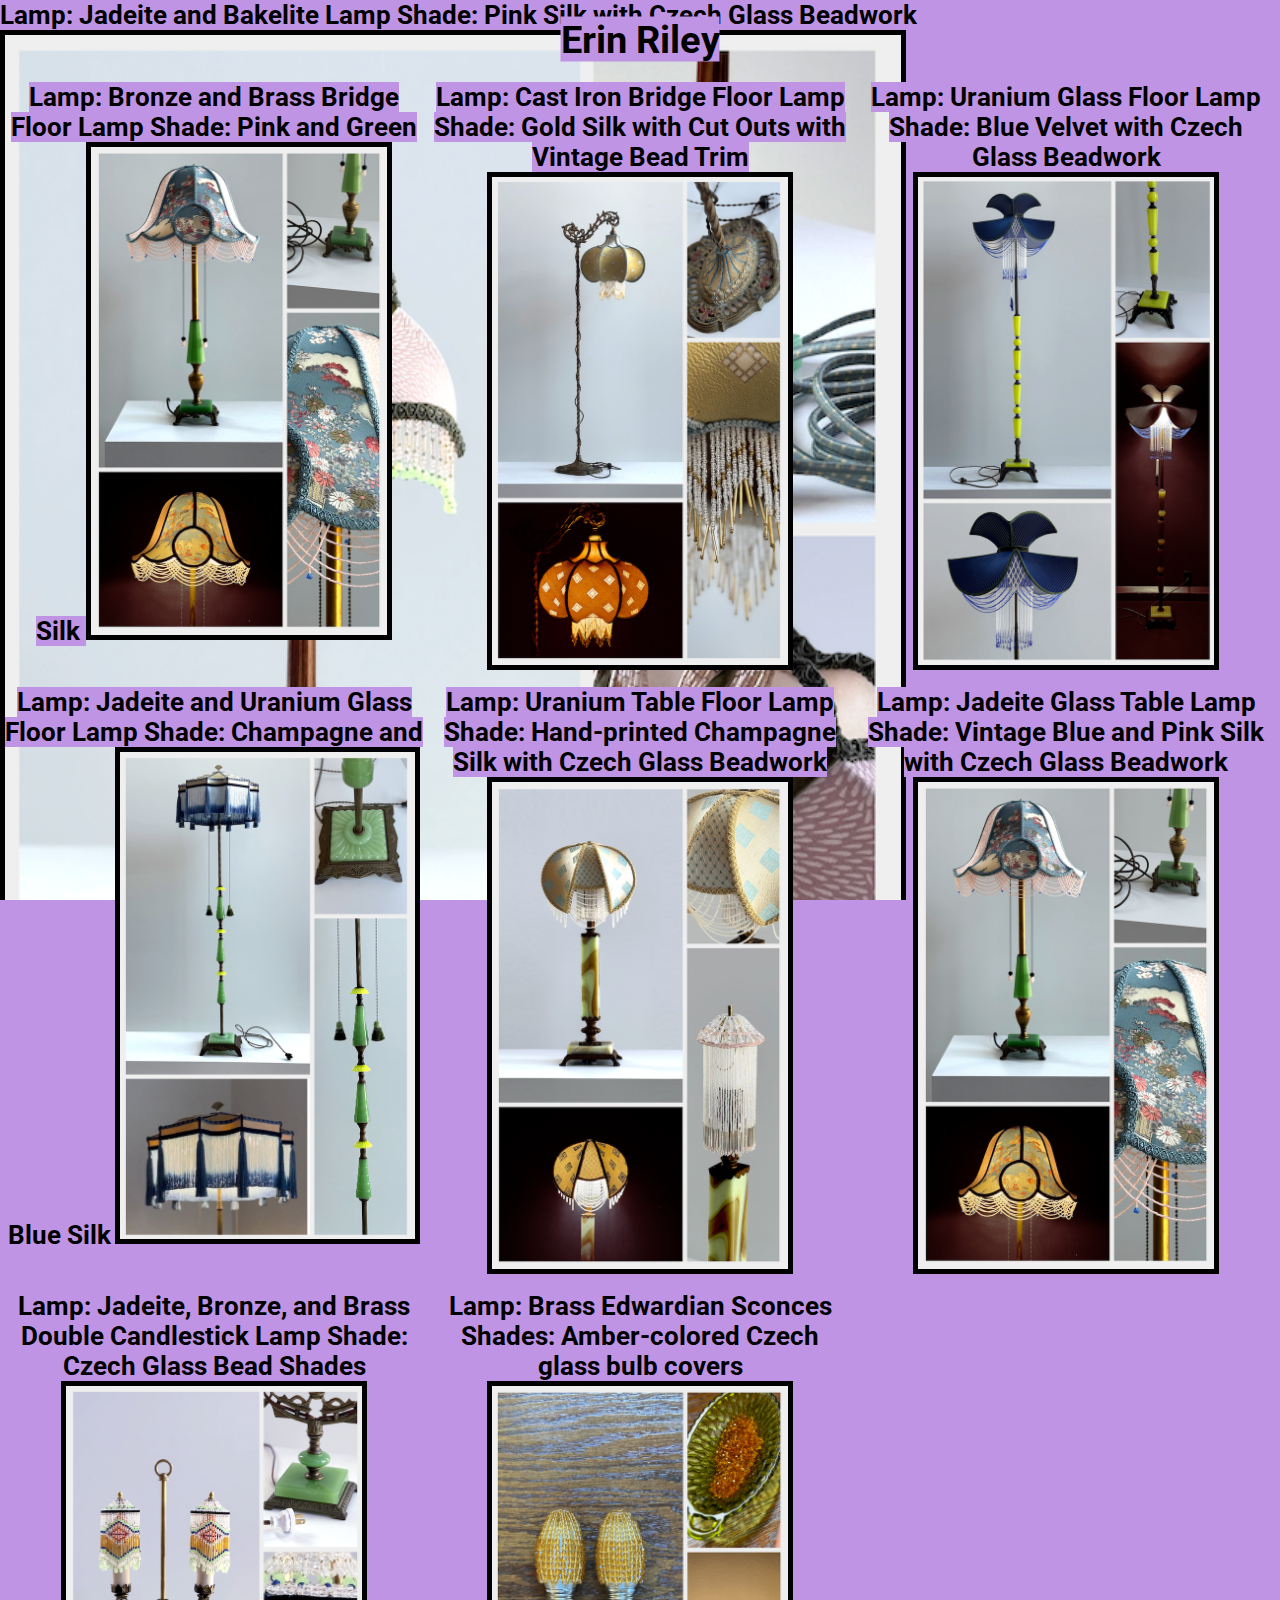
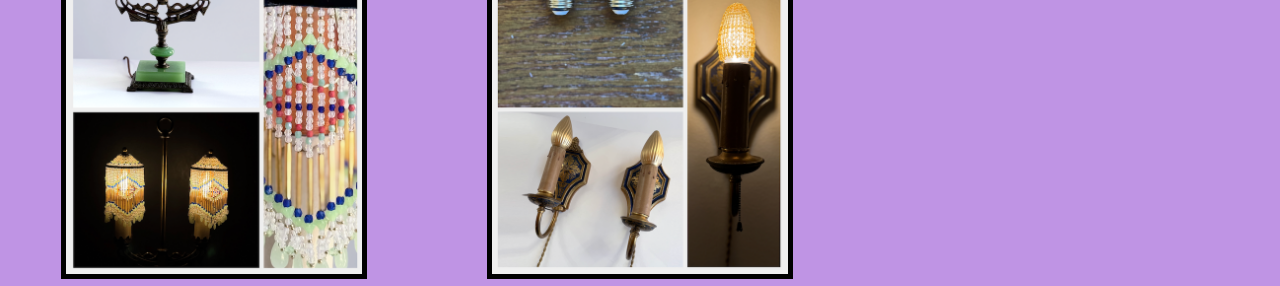
==== main.html @ 6bad0a4f "updates" ====
<!DOCTYPE html><html lang="en">

  <head>
    <link rel="stylesheet" type="text/css" href="style.css">
    <meta charset="utf-8">
    <link rel="preconnect" href="https://fonts.googleapis.com">
    <link rel="preconnect" href="https://fonts.gstatic.com" crossorigin>
    <link href="https://fonts.googleapis.com/css2?family=Courier+Prime:wght@400;700&display=swap" rel="stylesheet">
  <link rel="preconnect" href="https://fonts.googleapis.com">
<link rel="preconnect" href="https://fonts.gstatic.com" crossorigin>
<link href="https://fonts.googleapis.com/css2?family=Edu+SA+Beginner:wght@400;500;600;700&family=Roboto:wght@500&display=swap" rel="stylesheet">
    </head>

  <title>|~E. Riley Art Deco Lamps~|</title>

  <body>

    <h1> Erin Riley</h1>
    <p>
    <a
      Art Deco Lamps and Lampshades
    </a>
    </p>


    <table>

  <tr>
    <td>
      <h3> Lamp: Bronze and Brass Bridge Floor Lamp 
Shade: Pink and Green Silk </h3>
        <img src = 'imgs/PinkBlueBell.png' width=70%>
      </a>
    </td>

    <td>
      <h3> Lamp: Cast Iron Bridge Floor Lamp 
Shade: Gold Silk with Cut Outs with Vintage Bead Trim</h3>
        <img src = 'imgs/BlueGoldOnion.png' width=70%>
      </a>
    </td>

    <td>
      <h3>Lamp: Uranium Glass Floor Lamp 
Shade: Blue Velvet with Czech Glass Beadwork</h3>
        <img src = 'imgs/BlueVelvet.png' width=70%>
      </a>
    </td>

  </tr>

  <tr>
    <td>
      <h3>Lamp: Jadeite and Uranium Glass Floor Lamp 
Shade: Champagne and Blue Silk</h3>
        <img src = 'imgs/BlueCarosel.png' width=70%>
      </a>
    </td>

    <td>
      <h3>Lamp: Uranium Table Floor Lamp 
Shade: Hand-printed Champagne Silk with Czech Glass Beadwork</h3>
        <img src = 'imgs/TwoPartClaw.png' width=70%>
      </a>
    </td>

    <td>
      <h3>Lamp: Jadeite Glass Table Lamp 
Shade: Vintage Blue and Pink Silk with Czech Glass Beadwork</h3>
        <img src = 'imgs/PinkBlueBell.png' width=70%>
      </a>
    </td>
  </tr>
<tr>
      <h3>Lamp: Jadeite and Bakelite Lamp 
Shade: Pink Silk with Czech Glass Beadwork</h3>
        <img src = 'imgs/PinkWbeads.png' width=70%>
      </a>
    </td>

    <td>
      <h3>Lamp: Jadeite, Bronze, and Brass Double Candlestick Lamp
Shade: Czech Glass Bead Shades</h3>
        <img src = 'imgs/DoubleCandle.png' width=70%>
      </a>
    </td>
   <td>
      <h3>Lamp: Brass Edwardian Sconces 
Shades: Amber-colored Czech glass bulb covers</h3>
        <img src = 'imgs/CobaltSconces.png' width=70%>
      </a>
    </td>

    <td>
  </tr>

</table>

  </body>

</html>
---- style.css ----
html, body {
  margin: 0;
  padding: 0;
  height: 100%; 
  overflow: hidden;
  font-family: 'Courier Prime', monospace;
  background-color: rgb(191, 148, 228);
  font-family: 'Edu SA Beginner', cursive;
font-family: 'Roboto', sans-serif;
}

canvas {
  display: block;
  z-index: -1;
  width:100%;
}

img {
  border: 5px solid #000;
}

h1{
  color: black;
     position: absolute;
     left: 50%;
     transform: translateX(-50%) translateY(-50%);
     text-align: center;
     top: 1vw;
     display: inline; background: rgb(191, 148, 228);
     font-size:3vw;
}

h3{
color: black;
display: inline; background: rgb(191, 148, 228);
font-size:2vw;
}

p{
    position: absolute;
    font-size: 0.875em;
    left: 50%;
    transform: translateX(-50%) translateY(-50%);
    text-align:center;
    top: 4vw;
    display: inline; background: rgb(191, 148, 228);
    font-size:1.5vw;
}

table{
  position: absolute;
  z-index: 1;
  width:100%;
  top: 5.5vw;
}

td {
    width: 25vw;
    height: 25vw;
    vertical-align: baseline;
    padding-top:10px;
    text-align:center;
}
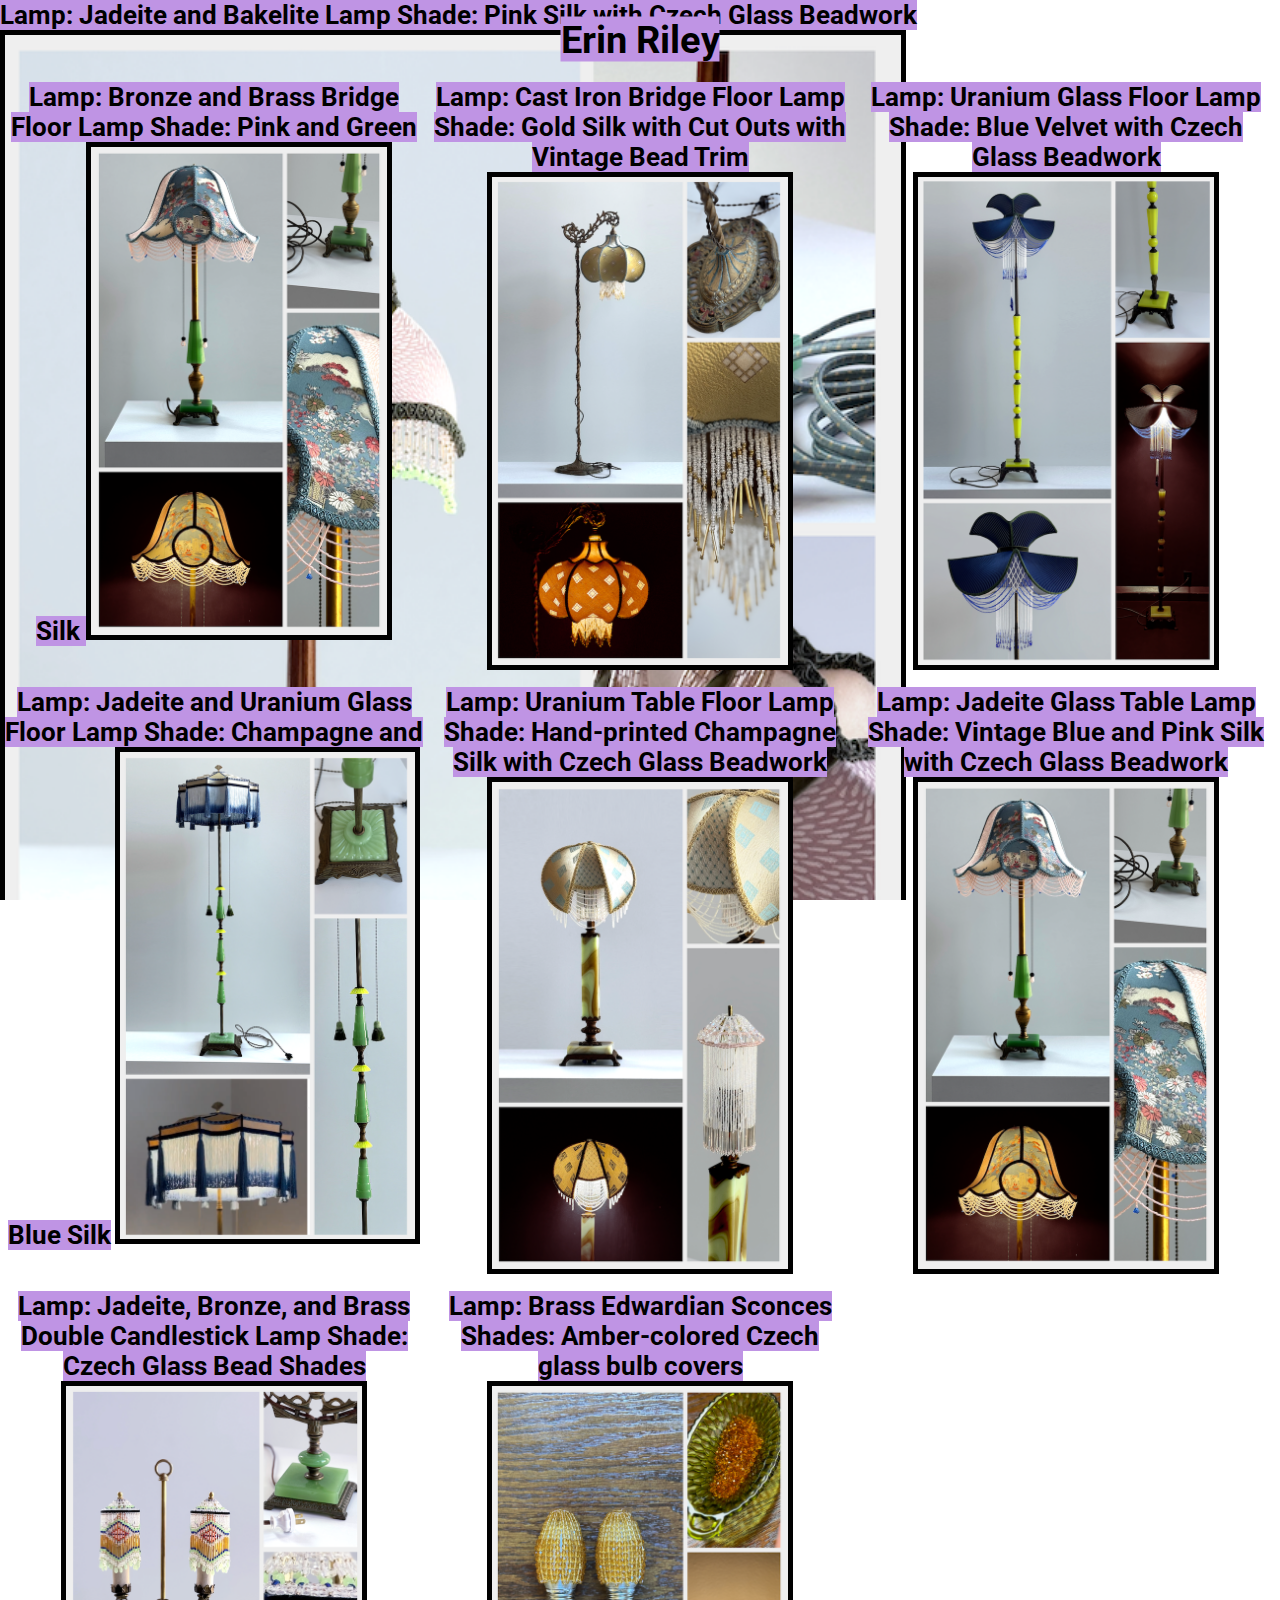
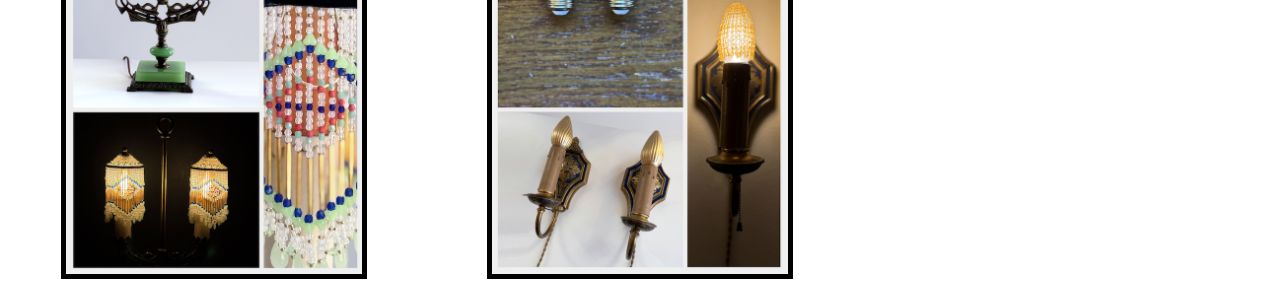
==== commit f7bb7aa2: "edits" ====
--- a/main.html
+++ b/main.html
@@ -19,7 +19,7 @@
     <p>
     <a
       Art Deco Lamps and Lampshades
-    </a>
+  
     </p>
 
 
@@ -30,21 +30,21 @@
       <h3> Lamp: Bronze and Brass Bridge Floor Lamp 
 Shade: Pink and Green Silk </h3>
         <img src = 'imgs/PinkBlueBell.png' width=70%>
-      </a>
+
     </td>
 
     <td>
       <h3> Lamp: Cast Iron Bridge Floor Lamp 
 Shade: Gold Silk with Cut Outs with Vintage Bead Trim</h3>
         <img src = 'imgs/BlueGoldOnion.png' width=70%>
-      </a>
+
     </td>
 
     <td>
       <h3>Lamp: Uranium Glass Floor Lamp 
 Shade: Blue Velvet with Czech Glass Beadwork</h3>
         <img src = 'imgs/BlueVelvet.png' width=70%>
-      </a>
+   
     </td>
 
   </tr>
@@ -54,41 +54,41 @@
       <h3>Lamp: Jadeite and Uranium Glass Floor Lamp 
 Shade: Champagne and Blue Silk</h3>
         <img src = 'imgs/BlueCarosel.png' width=70%>
-      </a>
+ 
     </td>
 
     <td>
       <h3>Lamp: Uranium Table Floor Lamp 
 Shade: Hand-printed Champagne Silk with Czech Glass Beadwork</h3>
         <img src = 'imgs/TwoPartClaw.png' width=70%>
-      </a>
+  
     </td>
 
     <td>
       <h3>Lamp: Jadeite Glass Table Lamp 
 Shade: Vintage Blue and Pink Silk with Czech Glass Beadwork</h3>
         <img src = 'imgs/PinkBlueBell.png' width=70%>
-      </a>
+  
     </td>
   </tr>
 <tr>
       <h3>Lamp: Jadeite and Bakelite Lamp 
 Shade: Pink Silk with Czech Glass Beadwork</h3>
         <img src = 'imgs/PinkWbeads.png' width=70%>
-      </a>
+
     </td>
 
     <td>
       <h3>Lamp: Jadeite, Bronze, and Brass Double Candlestick Lamp
 Shade: Czech Glass Bead Shades</h3>
         <img src = 'imgs/DoubleCandle.png' width=70%>
-      </a>
+
     </td>
    <td>
       <h3>Lamp: Brass Edwardian Sconces 
 Shades: Amber-colored Czech glass bulb covers</h3>
         <img src = 'imgs/CobaltSconces.png' width=70%>
-      </a>
+  
     </td>
 
     <td>
--- a/style.css
+++ b/style.css
@@ -5,7 +5,7 @@
   height: 100%; 
   overflow: hidden;
   font-family: 'Courier Prime', monospace;
-  background-color: rgb(191, 148, 228);
+  background-color: white;
   font-family: 'Edu SA Beginner', cursive;
 font-family: 'Roboto', sans-serif;
 }
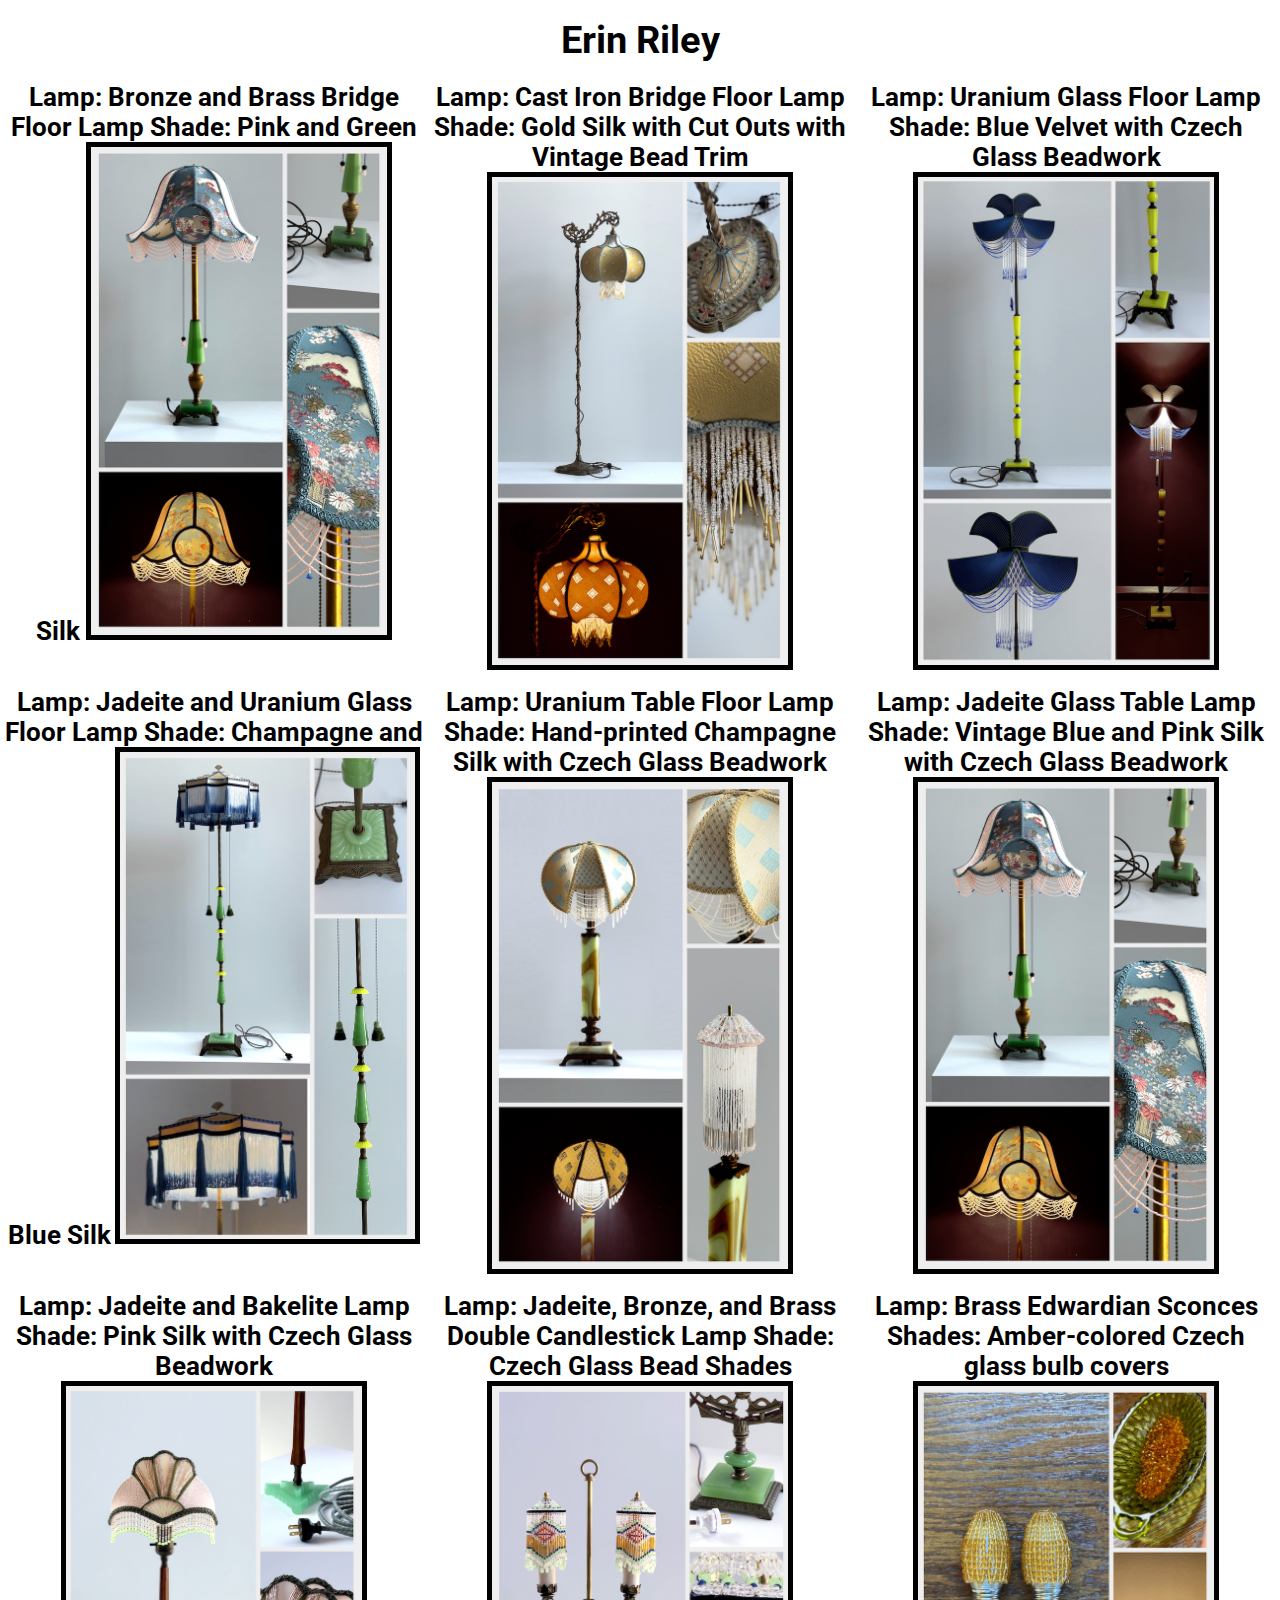
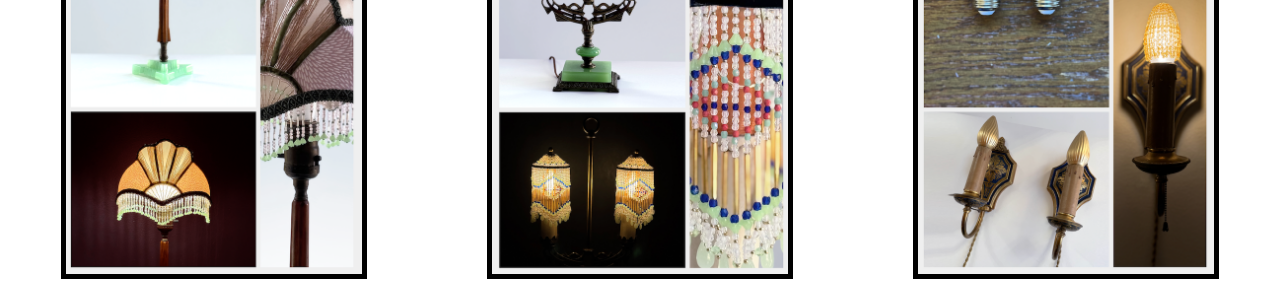
==== commit 958b7ff9: "Update main.html" ====
--- a/main.html
+++ b/main.html
@@ -72,6 +72,7 @@
     </td>
   </tr>
 <tr>
+    <td>
       <h3>Lamp: Jadeite and Bakelite Lamp 
 Shade: Pink Silk with Czech Glass Beadwork</h3>
         <img src = 'imgs/PinkWbeads.png' width=70%>
@@ -91,7 +92,6 @@
   
     </td>
 
-    <td>
   </tr>
 
 </table>
--- a/style.css
+++ b/style.css
@@ -27,13 +27,13 @@
      transform: translateX(-50%) translateY(-50%);
      text-align: center;
      top: 1vw;
-     display: inline; background: rgb(191, 148, 228);
+     display: inline; background: white;
      font-size:3vw;
 }
 
 h3{
 color: black;
-display: inline; background: rgb(191, 148, 228);
+display: inline; background: white;
 font-size:2vw;
 }
 
@@ -44,7 +44,7 @@
     transform: translateX(-50%) translateY(-50%);
     text-align:center;
     top: 4vw;
-    display: inline; background: rgb(191, 148, 228);
+    display: inline; background: white;
     font-size:1.5vw;
 }
 
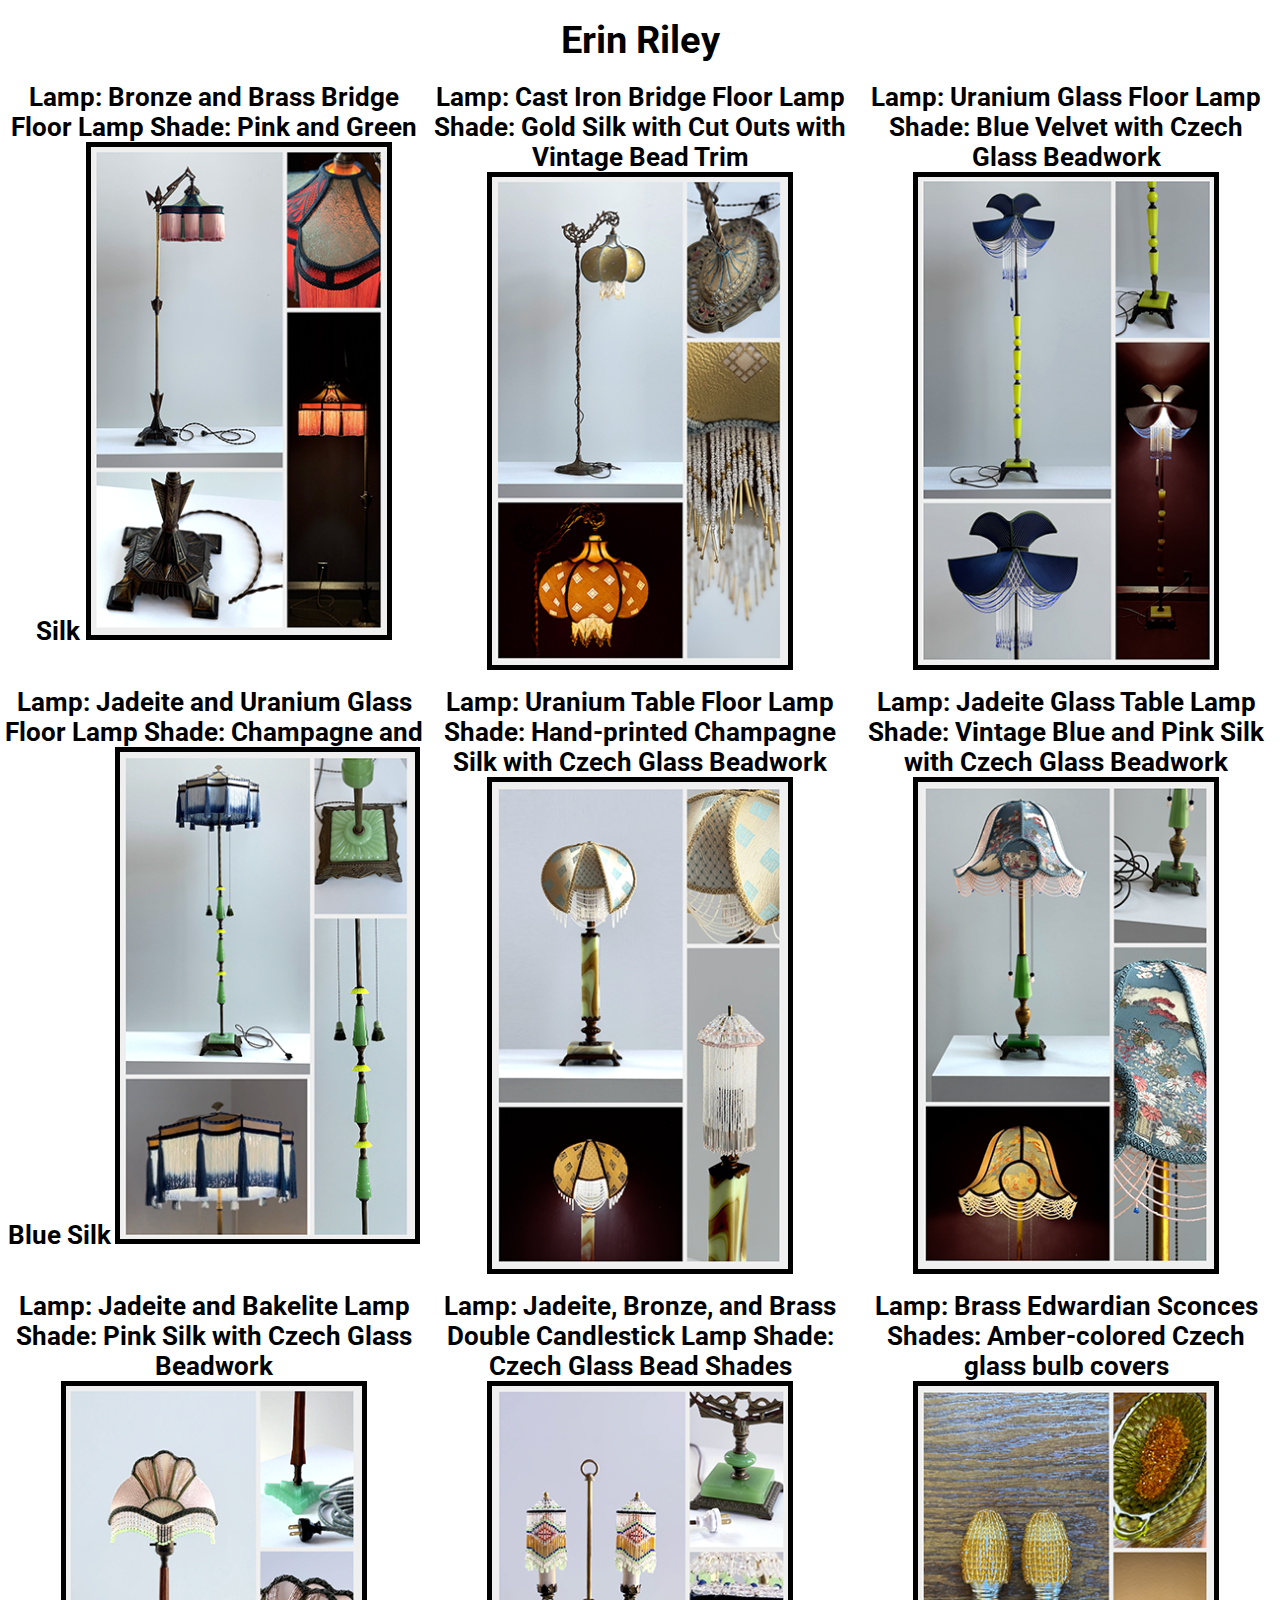
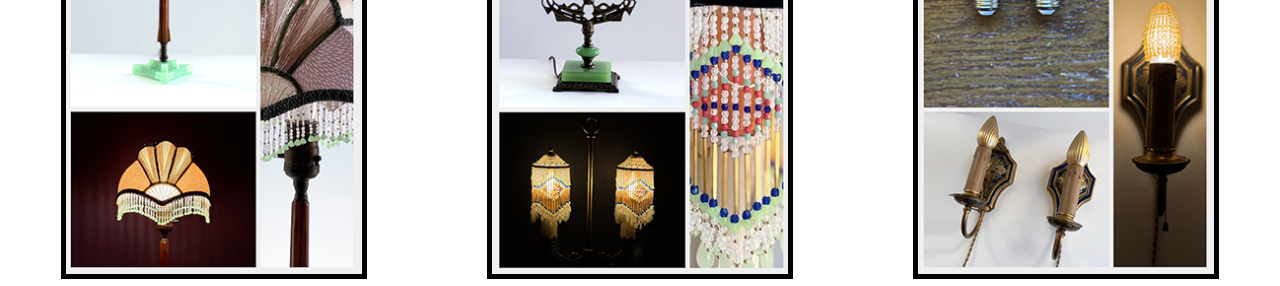
==== commit 861ee07c: "HR IMAGES" ====
--- a/main.html
+++ b/main.html
@@ -29,7 +29,9 @@
     <td>
       <h3> Lamp: Bronze and Brass Bridge Floor Lamp 
 Shade: Pink and Green Silk </h3>
-        <img src = 'imgs/PinkBlueBell.png' width=70%>
+        <a href = 'imgs/PinkGreenTent.png'>
+        <img src = 'imgs/PinkGreenTent.png' width=70%>
+        </a>
 
     </td>
 
